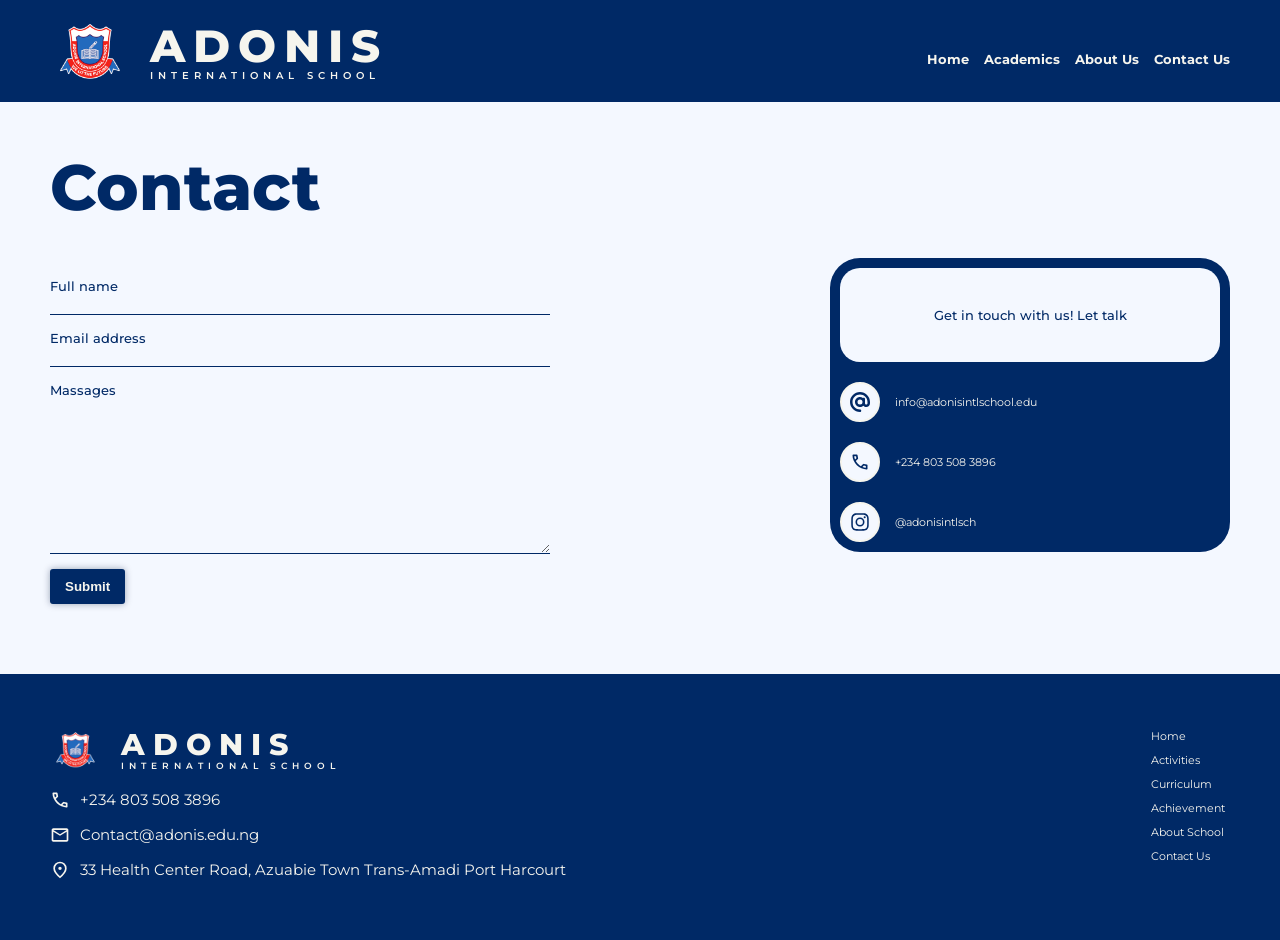
==== Pages/Contact/contact.html @ 9c200b23 "initial commit" ====
<!DOCTYPE html>
<html lang="en">

<head>
    <meta charset="UTF-8">
    <meta name="viewport" content="width=device-width, initial-scale=1.0">
    <title>Contact</title>
    <link rel="stylesheet" href="/Styles/base.css">
    <link rel="stylesheet" href="/Styles/Layout/header.css">
    <link rel="stylesheet" href="/Styles/main.css">
    <link rel="stylesheet" href="/Styles/Layout/container.css">
    <link rel="stylesheet" href="/Styles/Layout/footer.css">
</head>

<body>
    <div id="header"></div>
    <main>
        <h1>Contact</h1>
        <div class="formContainer">
            <form action="">
                <div class="inputGroup">
                    <label for="name">Full name</label>
                    <input type="text" id="name" name="name">
                </div>

                <div class="inputGroup">
                    <label for="email">Email address</label>
                    <input type="text" id="name" name="name">
                </div>

                <div class="inputGroup">
                    <label for="massages">Massages</label>
                    <textarea name="messages" id="massages" rows="10"></textarea>
                </div>
                <button class="submit" type="submit">Submit</button>
            </form>
            <div class="sideCard">
                <div class="actionDetails">Get in touch with us! Let talk</div>
                <div class="icons">
                    <div class="iconGroup">
                        <div class="iconOutline"><svg xmlns="http://www.w3.org/2000/svg" viewBox="0 0 512 512">
                                <path
                                    d="M256 64C150 64 64 150 64 256s86 192 192 192c17.7 0 32 14.3 32 32s-14.3 32-32 32C114.6 512 0 397.4 0 256S114.6 0 256 0 512 114.6 512 256l0 32c0 53-43 96-96 96-29.3 0-55.6-13.2-73.2-33.9-22.8 21-53.3 33.9-86.8 33.9-70.7 0-128-57.3-128-128s57.3-128 128-128c27.9 0 53.7 8.9 74.7 24.1 5.7-5 13.1-8.1 21.3-8.1 17.7 0 32 14.3 32 32l0 112c0 17.7 14.3 32 32 32s32-14.3 32-32l0-32c0-106-86-192-192-192zm64 192a64 64 0 1 0 -128 0 64 64 0 1 0 128 0z" />
                            </svg></div><a href="mailto: Contact@adonis.edu.ng">info@adonisintlschool.edu</a>
                    </div>

                    <div class="iconGroup">
                        <div class="iconOutline"><svg xmlns="http://www.w3.org/2000/svg" height="24px"
                                viewBox="0 -960 960 960" width="24px" fill="#1f1f1f">
                                <path
                                    d="M798-120q-125 0-247-54.5T329-329Q229-429 174.5-551T120-798q0-18 12-30t30-12h162q14 0 25 9.5t13 22.5l26 140q2 16-1 27t-11 19l-97 98q20 37 47.5 71.5T387-386q31 31 65 57.5t72 48.5l94-94q9-9 23.5-13.5T670-390l138 28q14 4 23 14.5t9 23.5v162q0 18-12 30t-30 12ZM241-600l66-66-17-94h-89q5 41 14 81t26 79Zm358 358q39 17 79.5 27t81.5 13v-88l-94-19-67 67ZM241-600Zm358 358Z" />
                            </svg></div><a href="tel: +2348035083896">+234 803 508 3896</a>
                    </div>

                    <div class="iconGroup">
                        <div class="iconOutline"><svg xmlns="http://www.w3.org/2000/svg" viewBox="0 0 448 512">
                                <path
                                    d="M224.3 141a115 115 0 1 0 -.6 230 115 115 0 1 0 .6-230zm-.6 40.4a74.6 74.6 0 1 1 .6 149.2 74.6 74.6 0 1 1 -.6-149.2zm93.4-45.1a26.8 26.8 0 1 1 53.6 0 26.8 26.8 0 1 1 -53.6 0zm129.7 27.2c-1.7-35.9-9.9-67.7-36.2-93.9-26.2-26.2-58-34.4-93.9-36.2-37-2.1-147.9-2.1-184.9 0-35.8 1.7-67.6 9.9-93.9 36.1s-34.4 58-36.2 93.9c-2.1 37-2.1 147.9 0 184.9 1.7 35.9 9.9 67.7 36.2 93.9s58 34.4 93.9 36.2c37 2.1 147.9 2.1 184.9 0 35.9-1.7 67.7-9.9 93.9-36.2 26.2-26.2 34.4-58 36.2-93.9 2.1-37 2.1-147.8 0-184.8zM399 388c-7.8 19.6-22.9 34.7-42.6 42.6-29.5 11.7-99.5 9-132.1 9s-102.7 2.6-132.1-9c-19.6-7.8-34.7-22.9-42.6-42.6-11.7-29.5-9-99.5-9-132.1s-2.6-102.7 9-132.1c7.8-19.6 22.9-34.7 42.6-42.6 29.5-11.7 99.5-9 132.1-9s102.7-2.6 132.1 9c19.6 7.8 34.7 22.9 42.6 42.6 11.7 29.5 9 99.5 9 132.1s2.7 102.7-9 132.1z" />
                            </svg></div><a href="https://www.instagram.com/adonisintlsch/">@adonisintlsch</a>
                    </div>
                </div>
            </div>
        </div>
    </main>
    <div id="footer"></div>
    <script type="module" src="/scripts/components.js"></script>
</body>

</html>
---- Styles/base.css ----
*{
    box-sizing: border-box;
    margin: 0;
    padding: 0;
}

:root{
    font-size: 62.5%;
    font-family:"Montserrat", sans-serif;

    --primaryColor: #002966;
    --secondaryColor: #b60000;
    --primaryHover: #00398f;
    --secondaryHover: #881010;
    --lightColor: #f6f5ee;
    --lightHover: #3878a3;
    --shadow: 0.1rem 0.1rem 1rem #00398f60; 
    --bgColor: #f4f8ff;
    --transition: all .25s ease-in-out;
    --transform: scale(.96); 
    --buttonShadow:0 0 0.72rem #02193d60;
    --cardShadow: 0 0.25rem 1rem rgba(0, 18, 43, 0.2)
}

@font-face {
  font-family: "Montserrat";
  src: url("/assets/fonts/Montserrat-Regular.woff2") format("woff2"),
       url("/assets/fonts/Montserrat-Regular.woff") format("woff");
  font-weight: 400;
  font-style: normal;
  font-display: swap;
}

@font-face {
  font-family: "Montserrat";
  src: url("/assets/fonts/Montserrat-Light.woff2") format("woff2"),
       url("/assets/fonts/Montserrat-Light.woff") format("woff");
  font-weight: 300;
  font-style: normal;
  font-display: swap;
}

@font-face {
  font-family: "Montserrat";
  src: url("/assets/fonts/Montserrat-Medium.woff2") format("woff2"),
       url("/assets/fonts/Montserrat-Medium.woff") format("woff");
  font-weight: 500;
  font-style: normal;
  font-display: swap;
}

@font-face {
  font-family: "Montserrat";
  src: url("/assets/fonts/Montserrat-SemiBold.woff2") format("woff2"),
       url("/assets/fonts/Montserrat-SemiBold.woff") format("woff");
  font-weight: 600;
  font-style: normal;
  font-display: swap;
}

@font-face {
  font-family: "Montserrat";
  src: url("/assets/fonts/Montserrat-Bold.woff2") format("woff2"),
       url("/assets/fonts/Montserrat-Bold.woff") format("woff");
  font-weight: 700;
  font-style: normal;
  font-display: swap;
}

@font-face {
  font-family: "Montserrat";
  src: url("/assets/fonts/Montserrat-ExtraBold.woff2") format("woff2"),
       url("/assets/fonts/Montserrat-ExtraBold.woff") format("woff");
  font-weight: 800;
  font-style: normal;
  font-display: swap;
}

@font-face {
  font-family: "Montserrat";
  src: url("/assets/fonts/Montserrat-Black.woff2") format("woff2"),
       url("/assets/fonts/Montserrat-Black.woff") format("woff");
  font-weight: 900;
  font-style: normal;
  font-display: swap;
}

@font-face {
  font-family: "Montserrat";
  src: url("/assets/fonts/Montserrat-Italic.woff2") format("woff2"),
       url("/assets/fonts/Montserrat-Italic.woff") format("woff");
  font-weight: 400;
  font-style: italic;
  font-display: swap;
}

@font-face {
  font-family: "Montserrat";
  src: url("/assets/fonts/Montserrat-LightItalic.woff2") format("woff2"),
       url("/assets/fonts/Montserrat-LightItalic.woff") format("woff");
  font-weight: 300;
  font-style: italic;
  font-display: swap;
}

@font-face {
  font-family: "Montserrat";
  src: url("/assets/fonts/Montserrat-MediumItalic.woff2") format("woff2"),
       url("/assets/fonts/Montserrat-MediumItalic.woff") format("woff");
  font-weight: 500;
  font-style: italic;
  font-display: swap;
}

@font-face {
  font-family: "Montserrat";
  src: url("/assets/fonts/Montserrat-SemiBoldItalic.woff2") format("woff2"),
       url("/assets/fonts/Montserrat-SemiBoldItalic.woff") format("woff");
  font-weight: 600;
  font-style: italic;
  font-display: swap;
}

@font-face {
  font-family: "Montserrat";
  src: url("/assets/fonts/Montserrat-BoldItalic.woff2") format("woff2"),
       url("/assets/fonts/Montserrat-BoldItalic.woff") format("woff");
  font-weight: 700;
  font-style: italic;
  font-display: swap;
}

@font-face {
  font-family: "Montserrat";
  src: url("/assets/fonts/Montserrat-ExtraBoldItalic.woff2") format("woff2"),
       url("/assets/fonts/Montserrat-ExtraBoldItalic.woff") format("woff");
  font-weight: 800;
  font-style: italic;
  font-display: swap;
}

@font-face {
  font-family: "Montserrat";
  src: url("/assets/fonts/Montserrat-BlackItalic.woff2") format("woff2"),
       url("/assets/fonts/Montserrat-BlackItalic.woff") format("woff");
  font-weight: 900;
  font-style: italic;
  font-display: swap;
}

svg{
    width: 2rem;
    height: 2rem;
    fill: var(--lightColor);
}
---- Styles/Layout/header.css ----
@import url('/Styles/base.css');

header {
    width: 100%;
    height: clamp(10rem, 8vw, 14rem);
    background-color: var(--primaryColor);
    display: flex;
    align-items: center;
    padding: clamp(.5rem, 1vh, 5rem) clamp(1.2rem, 5vw, 5rem);

    nav {
        position: absolute;
        top: clamp(5rem, 4vw, 7rem);
        right: clamp(1.2rem, 5vw, 5rem);
    }
}

.brandGroup {
    display: flex;
    align-items: center;
    margin-right: auto;
}

.brandLogo {
    display: flex;
    align-items: center;

    img {
        width: auto;
        height: clamp(8rem, 6vw, 12rem);
    }
}

.brandName {
    font-size: clamp(2.4rem, 5vw, 4.5rem);
    font-weight: 800;
    color: var(--lightColor);
    display: flex;
    flex-direction: column;
    line-height: 1.1;
    letter-spacing: clamp(.3rem, 1.5vw, .8rem);
    margin-left: 2rem;

    span {
        font-size: clamp(.9rem, 1.6vw, 1rem);
        font-weight: 600;
        letter-spacing: .5rem;
    }
}



.listContainer {
    display: flex;
    gap: 1.5rem;
    list-style: none;

    .title {
        text-decoration: none;
        color: var(--lightColor);
        font-size: 1.3rem;
        cursor: pointer;
        height: 2rem;
        font-weight: 700;
        transition: var(--transition);

        &:hover {
            color: var(--lightHover);
            transform: var(--transform);
        }
    }

    .content {
        background-color: var(--lightColor);
        padding: 1.5rem 1rem;
        display: none;
        flex-direction: column;
        gap: 1.5rem;
        position: absolute;
        box-shadow: var(--shadow);
        border-radius: 0 0 .5rem .5rem;
        top: 2rem;

        a {
            font-weight: 600;

            &:hover {
                color: var(--lightHover);
            }
        }
    }

    .dropDown {
        display: flex;
        flex-direction: column;
        position: relative;
    }

    .dropDown:hover {
        .content {
            display: flex;
        }
    }
}

#sidebarActive,
.opensidebar,
.closesidebar {
    display: none;
}

@media(max-width:725px) {

    .listContainer {
        flex-direction: column;
        background-color: var(--primaryColor);
        width: 50vw;
        height: 100vh;
        z-index: 95;
        position: fixed;
        right: -100%;
        top: 0;
        padding: 2rem;
        box-sizing: var(--shadow);
        transition: var(--transition);
    }

    .opensidebar,
    .closesidebar {
        display: block;
    }

    .opensidebar {
        position: relative;
        top: -3rem;
    }

    #sidebarActive:checked~.listContainer {
        right: 0;
    }

}
---- Styles/main.css ----
body {
    background-color: var(--bgColor);
    width: 100%;
}

section,
main {
    padding: clamp(1.2rem, 5vw, 5rem);
    width: 100%;
}

main{
    display: flex;
    flex-direction: column;
    gap: 2rem;
}

.hero {
    display: flex;
    flex-direction: column;
    background-position: center;
    background-size: cover;

    background-image:

        url(/assets/Images/heroBG.jpeg);

    p {
        font-weight: 500;
    }

    a {
        transition: none;

        &:hover {
            transform: none;
        }
    }


}

h1 {
    font-size: clamp(3.6rem, 5vw + 1.6rem, 6.4rem);
    line-height: 1.1;
    font-weight: 800;
    color: var(--primaryColor);
    margin-bottom: 1.5rem;
}

h2 {
    color: var(--primaryColor);
    font-size: clamp(2rem, 2.5vw + 1rem, 3rem);
}

h3 {
    padding: 0 2rem;
    color: var(--primaryColor);
    font-size: clamp(1.75rem, 2vw + 1rem, 2.5rem);
}

p {
    font-size: clamp(1.2rem, 3vw, 1.4rem);
    font-weight: 400;
    color: var(--primaryColor);
    line-height: 1.3;
    margin-bottom: 1rem;
}

.imgContainer {
    border-radius: .5rem .5rem 000;
    overflow: hidden;
    margin-bottom: 2rem;

    img {
        width: 100%;
        height: 100%;
        object-fit: cover;
    }
}

a {
    text-decoration: none;
    color: var(--primaryColor);
    font-size: 1.1rem;
    transition: var(--transition);

    &:hover {
        transform: var(--transform);
    }
}

.bragsContainer {
    display: grid;
    background-color: var(--primaryColor);
    width: 100%;
    grid-template-columns: repeat(auto-fit, minmax(250px, 1fr));
    gap: 1rem;
    padding: clamp(.72rem, 5vw, 2rem);
    position: relative;
    top: 10rem;
}

.bragCard {
    display: flex;
    align-items: center;
    gap: 1rem;


    p {
        display: flex;
        flex-direction: column;
        color: var(--lightColor);
        width: 65%;

        span {
            font-weight: 700;
        }
    }

}

.iconOutline {
    border: 2px solid var(--lightColor);
    height: 4rem;
    width: 4rem;
    border-radius: 50%;
    display: flex;
    align-items: center;
    justify-content: center;

    svg {
        fill: var(--lightColor);
    }
}

.aboutSchool {
    padding: clamp(3rem, 7vw, 7rem) clamp(1.2rem, 5vw, 5rem);
    display: grid;
    width: 100%;
    grid-template-columns: repeat(auto-fit, minmax(250px, 1fr));
    gap: 2rem;

    .aboutCard {
        background-color: var(--bgColor);
        box-shadow: var(--cardShadow);
        border-radius: .5rem;
        display: flex;
        flex-direction: column;
        transition: var(--transition);

        .imgContainer {
            width: 100%;
            height: 15rem;
        }



        p {
            padding: 2rem;
            text-align: justify;
            display: flex;
            flex-direction: column;
            color: var(--primaryColor);

            a {
                margin-top: 1rem;
                color: var(--secondaryColor);
                font-weight: 500;

                &:hover {
                    color: var(--secondaryHover);
                }
            }
        }

        &:hover {
            transform: var(--transform);
        }
    }
}

.quote {
    background-color: var(--primaryColor);
    display: flex;
    flex-direction: column;

    p,
    span {
        color: var(--lightColor);
    }

    span {
        align-self: flex-end;
    }
}

.chooseUs {
    li {
        font-size: 1.2rem;
        color: var(--primaryColor);
        font-weight: 500;
    }
}


.school {
    display: flex;
    box-shadow: var(--cardShadow);
    align-items: center;
    gap: 2rem;
    max-width: 120rem;
    margin: 3rem auto;
    
    .imgContainer{
        flex: 1;
        min-width: 0;
        min-height: 25rem;
        border-radius: 1.5rem;
    }

    .sectionDetails {
        min-width: 0;
        flex: 1;
    }

}
@media screen and (max-width: 768px){
    .school{
        flex-direction: column;
        align-items: stretch;
        gap: 1.25rem;
        margin: 1.5rem auto;
        padding: 1rem;
    }

    .imgContainer{
         order: -1;
         width: 100%;
         min-height: 22rem;
         flex: none;
    }

    .sectionDetails{
        width: 100%;
    }
}

@media (max-width:1000px) {
    .bragsContainer {
        top: 3rem;
    }

    .aboutSchool {
        padding: clamp(1rem, 3vw, 3rem) clamp(1.2rem, 5vw, 5rem);
    }
}
---- Styles/Layout/container.css ----
@import url(/Styles/Components/buttons.css);

h1{
    color: var(--primaryColor);
}

.formContainer{
    display: flex;
    justify-content: space-between;
}


form{
    display: flex;
    flex-direction: column;
    gap: 1.5em;
    margin-top: 2em;
    min-width: 500px;
}

.inputGroup{
    display: flex;
    flex-direction: column;
    gap: 0.5em;
}

.inputGroup label{
    font-size: 1.3rem;
    font-weight: 500;
    color: var(--primaryColor);
}

.inputGroup input, .inputGroup textarea{
    border: none;
    background-color: var(--bgColor);
    border-bottom: 1px solid var(--primaryColor);
}


.sideCard{
    background-color: var(--primaryColor);
    border-radius: 30px;
    width: 400px;
    height: fit-content;
    padding: 1rem;
}

.actionDetails{
    background-color: var(--bgColor);
    color: var(--primaryColor);
    padding: 3em 6em;
    border-radius: 20px;
    text-align: center;
    font-weight: 500;
    font-size: 1.3rem;
}

.icons{
    margin-top: 2rem;
    display: flex;
    flex-direction: column;
    gap: 2rem;
}

.iconGroup{
    display: flex;
    align-items: center;
    gap: 1.5rem;

    svg{
        fill: var(--primaryColor);
    }

    a{
        color: var(--lightColor);

    }
}

.iconOutline{
    width: 40px;
    height: 40px;
    background-color: var(--bgColor);
    border-radius: 50%;
    display: grid;
    place-content: center;
    color: var(--primaryColor);

}
---- Styles/Layout/footer.css ----
footer {
    background-color: var(--primaryColor);
    width: 100%;
    padding: clamp(1.2rem, 5vw, 5rem);
    display: flex;
    justify-content: space-between;

    .contact {
        display: flex;
        flex-direction: column;
        gap: 1.5rem;

        a, p {
            display: flex;
            align-items: center;
            font-size: 1.5rem;
            color: var(--lightColor);
            gap: 1rem;
        }

        a {
            max-width: fit-content;
        }

    }

    nav {
        display: flex;
        flex-direction: column;
        width: max-content;

        a {
            padding: .5rem;
            color: var(--lightColor);
        }
    }

    .brandLogo{
    img{
        height: clamp(5rem, 4vw, 7rem);
    }
}

.brandName{
    font-size: clamp(1.8rem, 3vw,3rem);
    line-height: 1.1;
    letter-spacing: clamp(.3rem, 1.5vw, .8rem);

    span{
        font-size: clamp(.75rem, 1.25vw, .9rem);
        letter-spacing: .5rem;
    }
}

}


@media (max-width: 425px) {
    footer{
        flex-direction: column;
    }
    
}
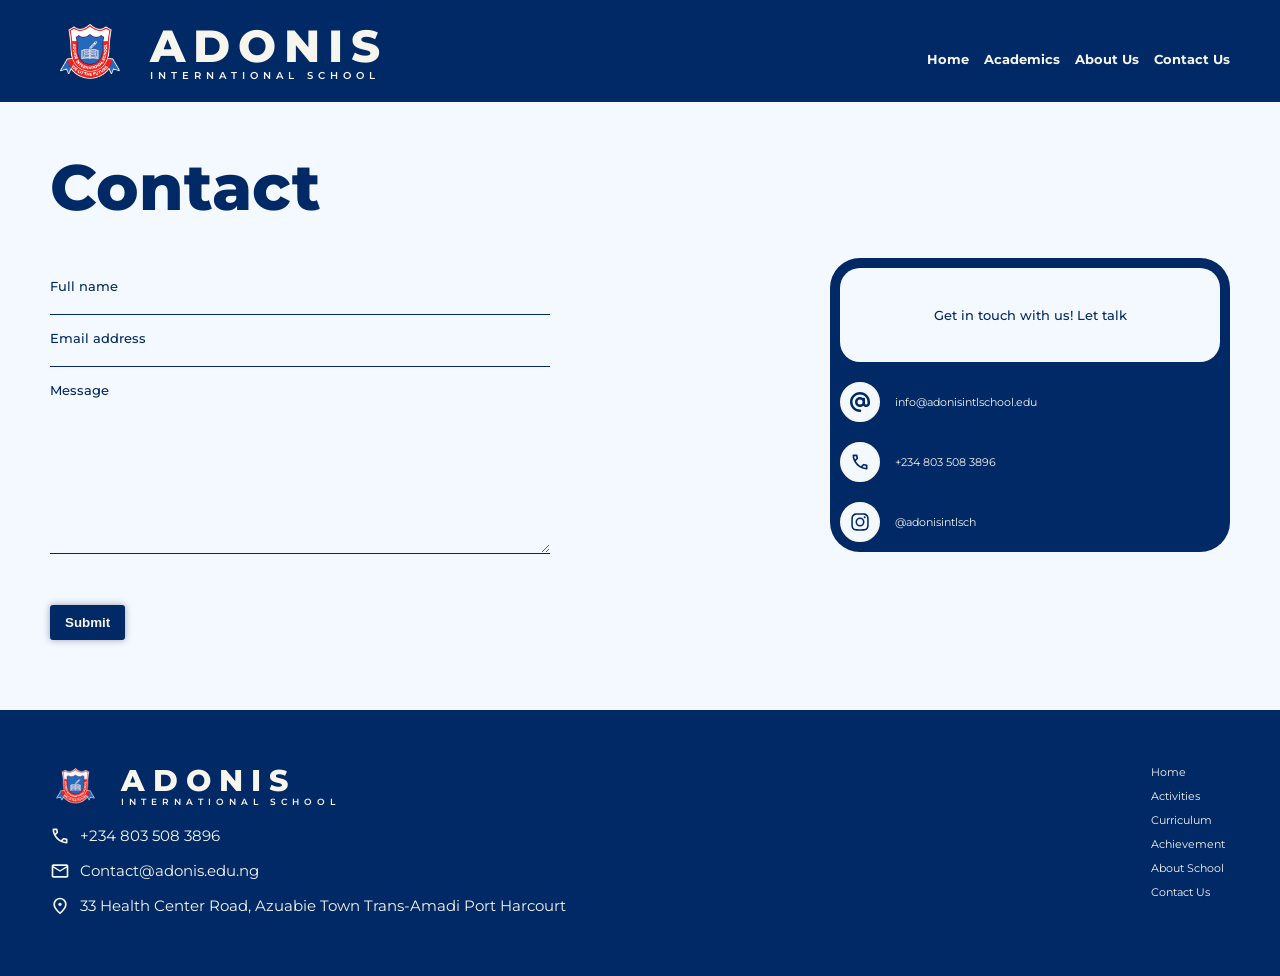
==== commit 7743db92: "contact form fix" ====
--- a/Pages/Contact/contact.html
+++ b/Pages/Contact/contact.html
@@ -17,21 +17,22 @@
     <main>
         <h1>Contact</h1>
         <div class="formContainer">
-            <form action="">
+            <form action="/api/contact" method="post" id="contact-form">
                 <div class="inputGroup">
                     <label for="name">Full name</label>
-                    <input type="text" id="name" name="name">
+                    <input type="text" id="name" name="name" autocomplete="name" maxlength="100" required>
                 </div>
 
                 <div class="inputGroup">
                     <label for="email">Email address</label>
-                    <input type="text" id="name" name="name">
+                    <input type="email" id="email" name="email" autocomplete="email" maxlength="254" required>
                 </div>
 
                 <div class="inputGroup">
-                    <label for="massages">Massages</label>
-                    <textarea name="messages" id="massages" rows="10"></textarea>
+                    <label for="message">Message</label>
+                    <textarea name="message" id="message" rows="10" maxlength="5000" required></textarea>
                 </div>
+                <p class="formStatus" id="form-status" role="status" aria-live="polite"></p>
                 <button class="submit" type="submit">Submit</button>
             </form>
             <div class="sideCard">
@@ -64,6 +65,7 @@
     </main>
     <div id="footer"></div>
     <script type="module" src="/scripts/components.js"></script>
+    <script type="module" src="/scripts/contact.js"></script>
 </body>
 
 </html>
--- a/Styles/Layout/container.css
+++ b/Styles/Layout/container.css
@@ -34,6 +34,19 @@
     border: none;
     background-color: var(--bgColor);
     border-bottom: 1px solid var(--primaryColor);
+}
+
+.formStatus{
+    min-height: 1.5em;
+    margin: 0;
+}
+
+.formStatus[data-state="error"]{
+    color: #b42318;
+}
+
+.formStatus[data-state="success"]{
+    color: #18794e;
 }
 
 
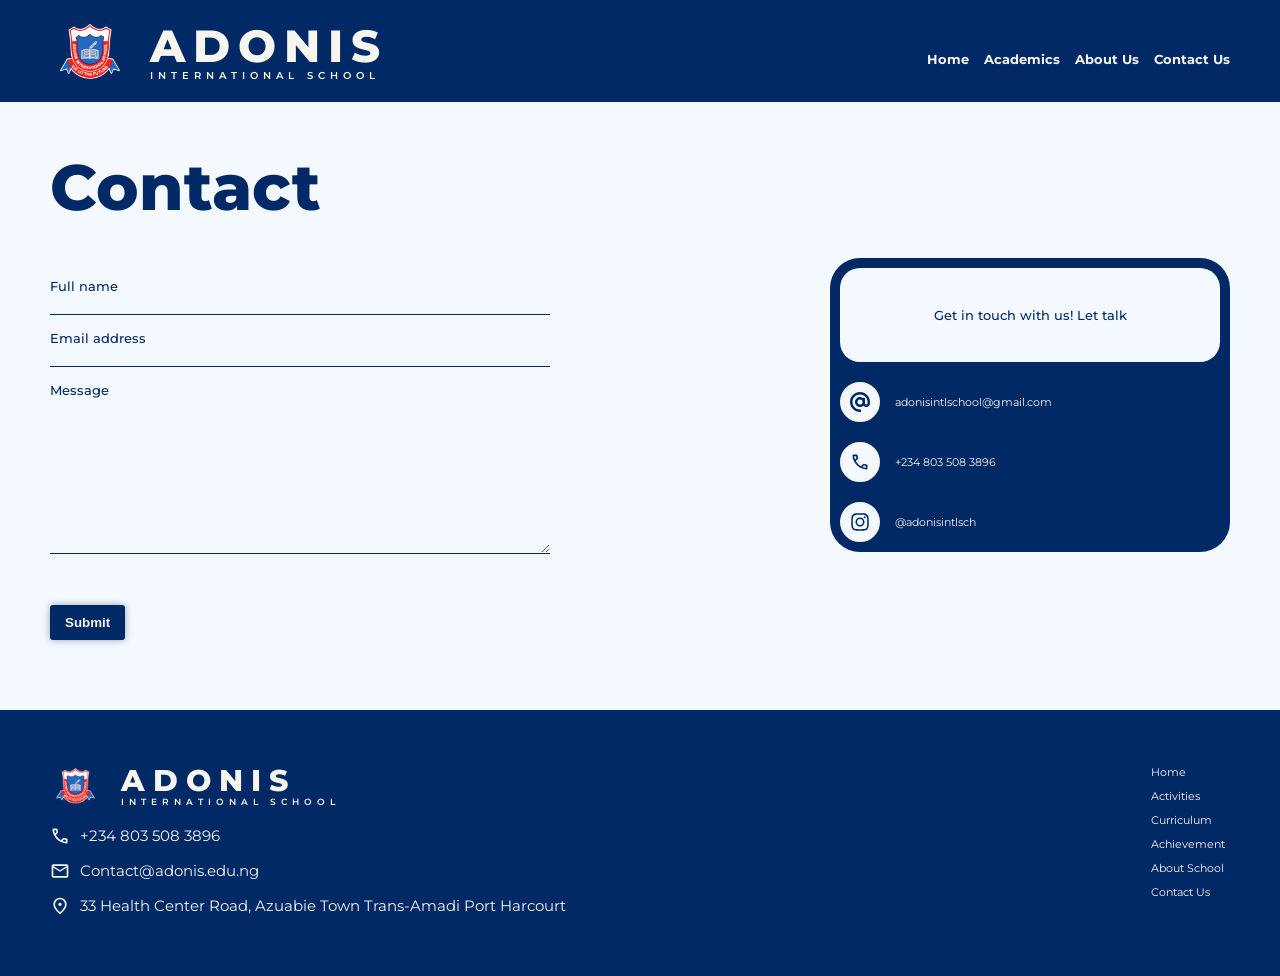
==== commit 7e5f7277: "mail address update" ====
--- a/Pages/Contact/contact.html
+++ b/Pages/Contact/contact.html
@@ -42,7 +42,7 @@
                         <div class="iconOutline"><svg xmlns="http://www.w3.org/2000/svg" viewBox="0 0 512 512">
                                 <path
                                     d="M256 64C150 64 64 150 64 256s86 192 192 192c17.7 0 32 14.3 32 32s-14.3 32-32 32C114.6 512 0 397.4 0 256S114.6 0 256 0 512 114.6 512 256l0 32c0 53-43 96-96 96-29.3 0-55.6-13.2-73.2-33.9-22.8 21-53.3 33.9-86.8 33.9-70.7 0-128-57.3-128-128s57.3-128 128-128c27.9 0 53.7 8.9 74.7 24.1 5.7-5 13.1-8.1 21.3-8.1 17.7 0 32 14.3 32 32l0 112c0 17.7 14.3 32 32 32s32-14.3 32-32l0-32c0-106-86-192-192-192zm64 192a64 64 0 1 0 -128 0 64 64 0 1 0 128 0z" />
-                            </svg></div><a href="mailto: Contact@adonis.edu.ng">info@adonisintlschool.edu</a>
+                            </svg></div><a href="mailto: adonisintlschool@gmail.com">adonisintlschool@gmail.com</a>
                     </div>
 
                     <div class="iconGroup">
--- a/Styles/Layout/container.css
+++ b/Styles/Layout/container.css
@@ -15,7 +15,7 @@
     flex-direction: column;
     gap: 1.5em;
     margin-top: 2em;
-    min-width: 500px;
+    width: min(500px, 100%);
 }
 
 .inputGroup{
@@ -93,6 +93,7 @@
 .iconOutline{
     width: 40px;
     height: 40px;
+    flex: 0 0 40px;
     background-color: var(--bgColor);
     border-radius: 50%;
     display: grid;
@@ -100,3 +101,65 @@
     color: var(--primaryColor);
 
 }
+
+@media screen and (max-width: 900px){
+    .formContainer{
+        flex-direction: column;
+        gap: 3rem;
+    }
+
+    form{
+        width: 100%;
+        margin-top: 1rem;
+    }
+
+    .sideCard{
+        width: 100%;
+    }
+}
+
+@media screen and (max-width: 480px){
+    .formContainer{
+        gap: 2rem;
+    }
+
+    .inputGroup input,
+    .inputGroup textarea{
+        width: 100%;
+        min-width: 0;
+        font-size: 1.6rem;
+    }
+
+    .inputGroup input{
+        height: 4.4rem;
+    }
+
+    .inputGroup textarea{
+        resize: vertical;
+    }
+
+    .sideCard{
+        border-radius: 1.8rem;
+        padding: 1.2rem;
+    }
+
+    .actionDetails{
+        padding: 2.4rem 1.2rem;
+        border-radius: 1.2rem;
+    }
+
+    .icons{
+        gap: 1.5rem;
+    }
+
+    .iconGroup{
+        align-items: center;
+        min-width: 0;
+    }
+
+    .iconGroup a{
+        min-width: 0;
+        overflow-wrap: anywhere;
+        font-size: 1.1rem;
+    }
+}
